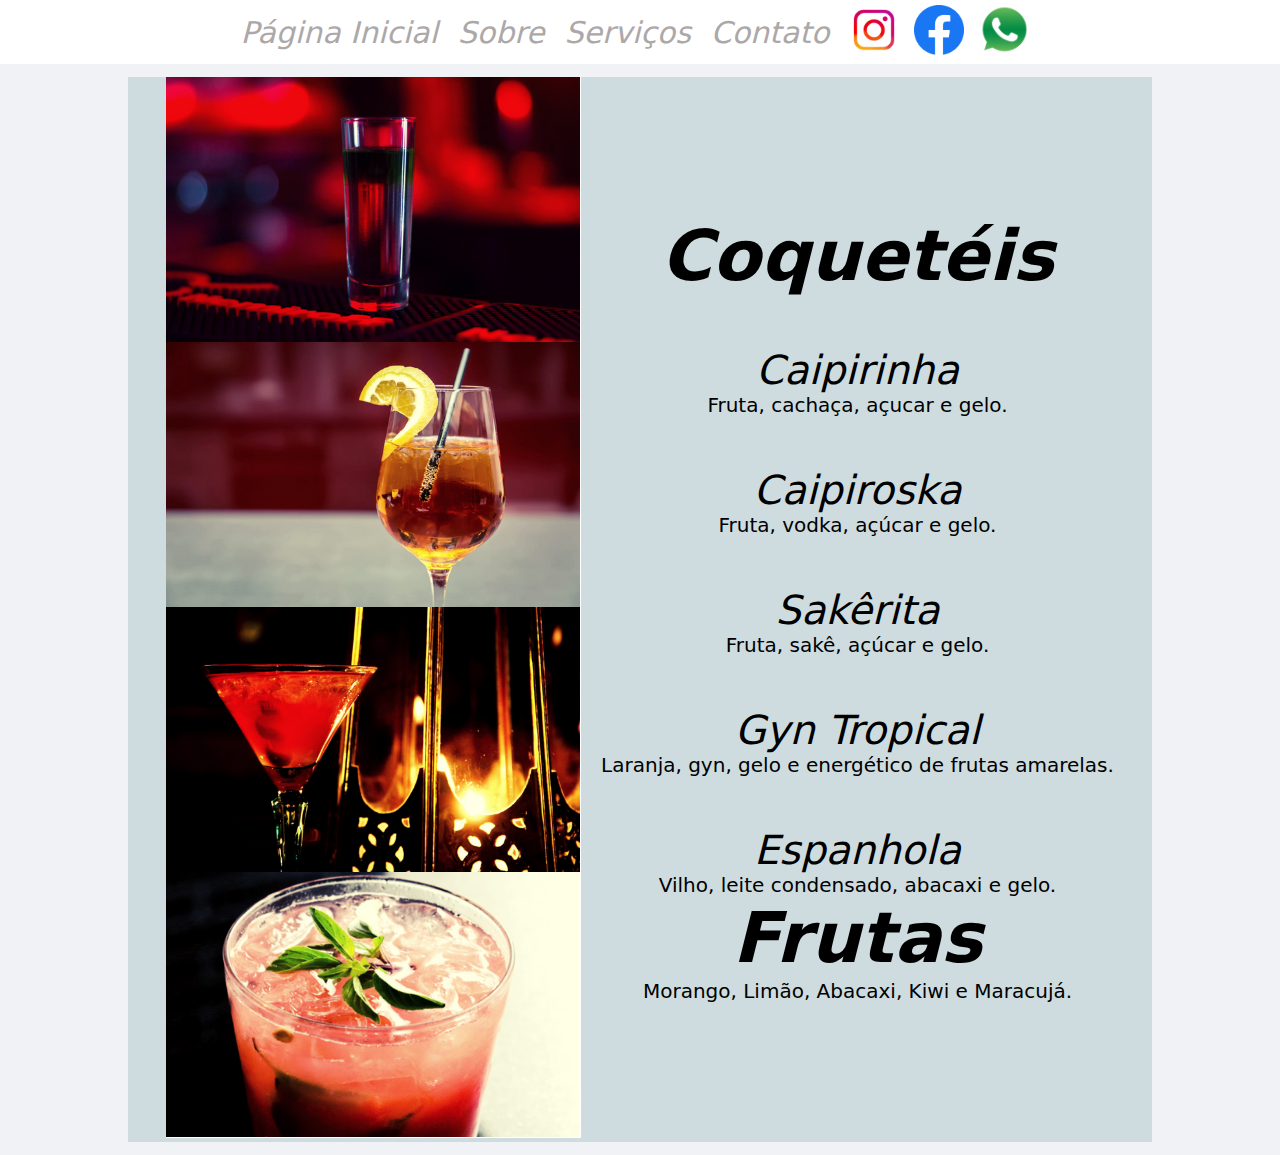
==== drinks.html @ b9a2db6b "Atualizações" ====
<!DOCTYPE html>
<html lang="en">
<head>
    <meta charset="UTF-8">
    <meta name="viewport" content="width=device-width, initial-scale=1.0">
    <link rel="stylesheet" href="style.css">
    <title>Drinks R.F Eventos</title>
</head>
<body>
    <header>
        <div class="container-menu">
            <a href="index.html"><button><i>Página Inicial</i></button></a>
            <a href="index.html,#we-are"><button><i>Sobre</i></button></a>
            <a href=""><button><i>Serviços</i></button></a>
            <a href=""><button><i>Contato</i></button></a>
            <a href=""><img src="assets/instagram-logo-.webp" width="60px" alt=""></a>
            <a href=""><img src="assets/facebook-13.png" width="50px" alt=""></a>
            <a href="https://api.whatsapp.com/send?phone=5515991683785&text=%20Olá,Gostaria de um Orçamento%20!"><img
                    src="assets/logo-whatsapp.png" width="60px" alt="logo-whatsapp"></a>
            
        </div>
    </header>
    <div  class="container-drinks">
        <div>
            <img src="assets/drinks-efect.png" alt="">
            
        </div>
        
        <div>
           <ul><h1 class="h1"><i>Coquetéis</i></h1> 
            <li>
                <h2 class="h2"><i>Caipirinha</i></h2>
                <p class="p">Fruta, cachaça, açucar e gelo.</p>
            </li>
            <li>
                <h2 class="h2"><i>Caipiroska</i></h2>
                <p class="p">Fruta, vodka, açúcar e gelo.</p>
            </li>
            <li>
                <h2 class="h2"><i>Sakêrita</i></h2>
                <p class="p">Fruta, sakê, açúcar e gelo.</p>
            </li>
            <li>
                <h2 class="h2"><i>Gyn Tropical</i></h2>
                <p class="p">Laranja, gyn, gelo e energético de frutas amarelas.</p>
            </li>
            <li>
                <h2 class="h2"><i>Espanhola</i></h2>
                <p class="p">Vilho, leite condensado, abacaxi e gelo.</p>
            </li>
            
           </ul>
           <h1 class="h1"><i>Frutas</i></h1>
            <p class="p">Morango, Limão, Abacaxi, Kiwi e Maracujá.</p>
        </div>
    
</body>
</html>
---- style.css ----
@import url('https://fonts.googleapis.com/css2?family=Raleway:ital,wght@0,100..900;1,100..900&family=Roboto:ital,wght@0,100;0,300;0,400;0,500;0,700;0,900;1,100;1,300;1,400;1,500;1,700;1,900&display=swap');

* {
    margin: 0;
    padding: 0;
    box-sizing: border-box;
    font-family: system-ui, -apple-system, BlinkMacSystemFont, 'Segoe UI', Roboto, Oxygen, Ubuntu, Cantarell, 'Open Sans', 'Helvetica Neue', sans-serif, Segoe UI, Roboto, Oxygen, Ubuntu, Cantarell, Fira Sans, Droid Sans, Helvetica Neue, sans-serif;
    
}
body {
    min-width: 90vw;
    min-height: 100vh;
    background-color: #f0f2f5;
}
html {
    scroll-behavior: smooth;
    transition: ease 4s;
  }
header {
    background-color: #fff;
    display: flex;
}
.logo {
    width: 25%;
}
.container-menu {
    display: flex;
    align-items: center;
    justify-content: center;
    width: 100%;
    gap: 10px;
    margin-right: 10px;   
}
button {
    font-size: 30px;
    border-radius: 5px;
    padding: 5px;
    border: none;
    background-color: transparent;
    color: #aca8a8;
}
button:hover {
    color: #000;
}
article {
    display: flex;
    align-items: center;
    justify-content: center;
    height: 100%;
    width: 100%;
}
.container.mains {
    width: 90%;
    margin: auto;
}
.img-main {
    width: 40%;
    height: auto;
}
.container-we-are,.container-class {
    display: flex;
    background-color: #cedcdf;
    justify-content: center;
    align-items: center;
    text-align: center;
    width: 80%;
    margin: 1% auto;
    gap: 20px;   
    padding: 30px;
}
h1 {
    font-size: 50px;
}
h2{
    font-weight: normal;
}
.img-equip {
    width: 100%;
}
.tag-service{
    width: 100%;
    font-size: 50px;
    text-align: center;
     
}
.img-services {
    margin-top: 20px;
    height: 420px;
    width: 350px;
    background-color: #cedcdf;
    text-align: center;
}
a{
    text-decoration: none;
    color: #000;
}
span{
    opacity: 0.2;
    font-weight: normal;
}
span:hover{
    opacity: 1.8;
    transition: 0.6s;
}
.service-main {
    width: 100%;
    display: flex;
    margin: 5% 20%;
    justify-content: left;
    font-size: 50px;
}
footer {
    margin-top: 10%;
    width: 100%;
    background-color: #fff;
}
.footer-p {
    color: #000;
    text-align: center;
    font-size: 20px;
}
.container-drinks{
    display: flex;
    background-color: #cedcdf;
    justify-content: center;
    align-items: center;
    text-align: center;
    width: 80%;
    margin: 1% auto;
    gap: 20px; 
}
ul{
    list-style: none;
}
li{
    margin-top: 50px;
}
.h1{
    font-size: 70px;
}
.h2{
    font-size: 40px;
}
.p{
    font-size: 20px;
}
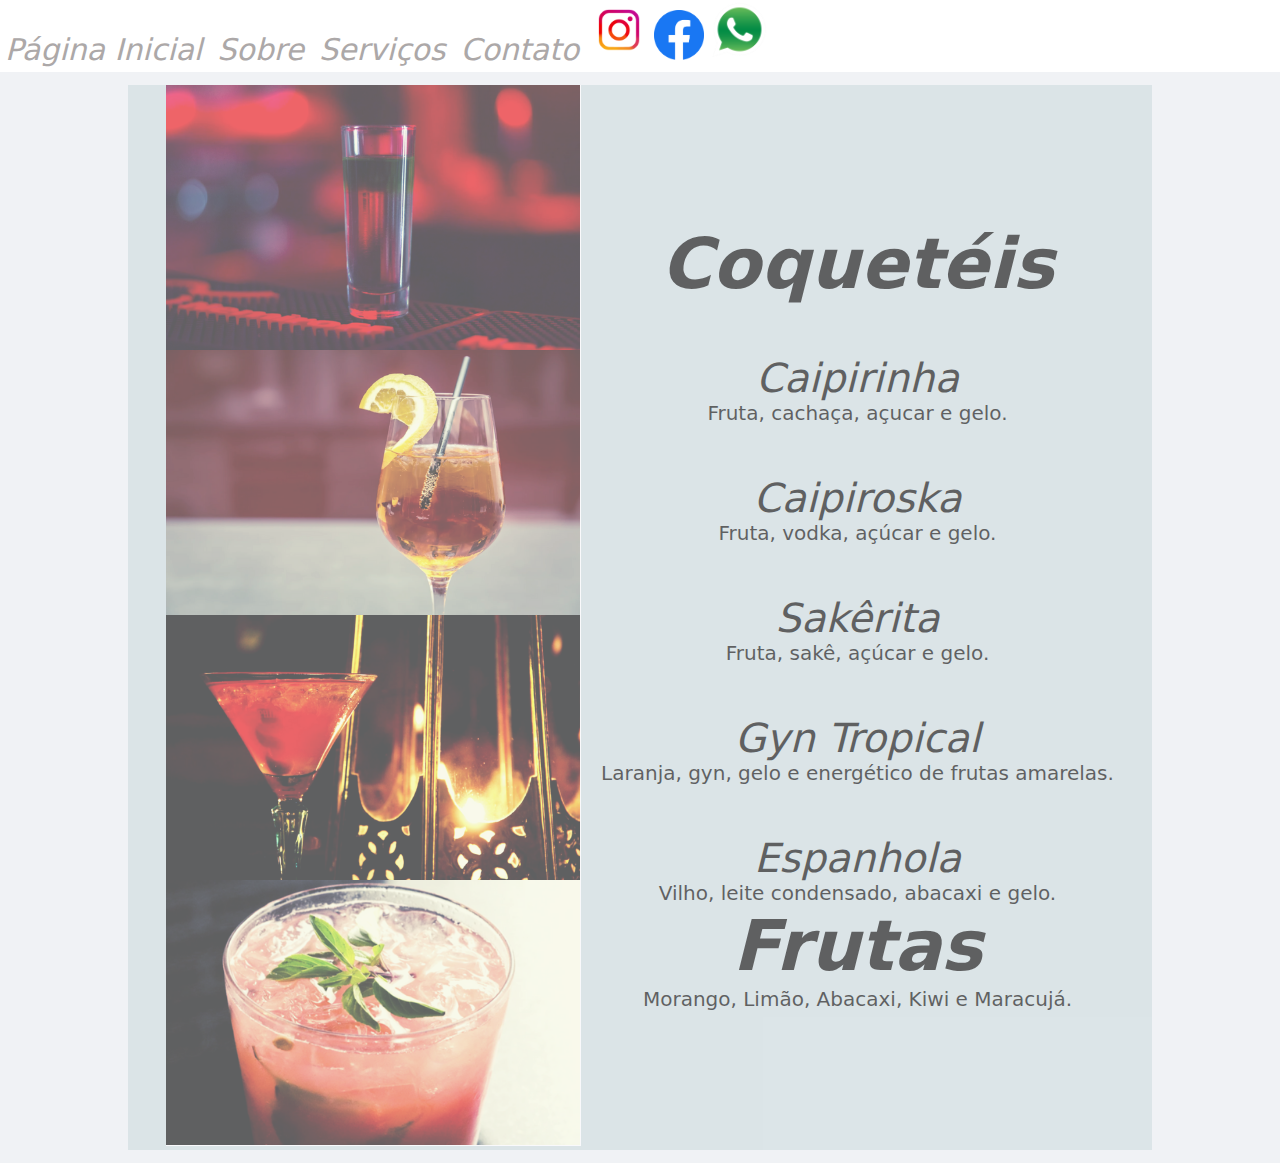
==== commit 9f76cc74: "modificação 00:11" ====
--- a/drinks.html
+++ b/drinks.html
@@ -22,7 +22,7 @@
     </header>
     <div  class="container-drinks">
         <div>
-            <img src="assets/drinks-efect.png" alt="">
+            <img class="img-drinks" src="assets/drinks-efect.png" alt="">
             
         </div>
         
--- a/style.css
+++ b/style.css
@@ -23,7 +23,11 @@
 .logo {
     width: 25%;
 }
-.container-menu {
+#btn-mobile{
+    display: none;
+}
+
+#header{
     display: flex;
     align-items: center;
     justify-content: center;
@@ -94,11 +98,11 @@
     text-decoration: none;
     color: #000;
 }
-span{
-    opacity: 0.2;
+.container-class{
+    opacity: 0.5;
     font-weight: normal;
 }
-span:hover{
+.container-class:hover{
     opacity: 1.8;
     transition: 0.6s;
 }
@@ -109,16 +113,7 @@
     justify-content: left;
     font-size: 50px;
 }
-footer {
-    margin-top: 10%;
-    width: 100%;
-    background-color: #fff;
-}
-.footer-p {
-    color: #000;
-    text-align: center;
-    font-size: 20px;
-}
+
 .container-drinks{
     display: flex;
     background-color: #cedcdf;
@@ -127,7 +122,12 @@
     text-align: center;
     width: 80%;
     margin: 1% auto;
-    gap: 20px; 
+    gap: 20px;
+    opacity: 0.6; 
+}
+.container-drinks:hover{
+    opacity: 1.8;
+    transition: 0.6s;
 }
 ul{
     list-style: none;
@@ -144,3 +144,49 @@
 .p{
     font-size: 20px;
 }
+footer {
+    margin-top: auto;
+    width: 100%;
+    background-color: #fff;
+}
+.footer-p {
+    color: #000;
+    text-align: center;
+    font-size: 20px;
+    
+}
+@media (max-width:1920px){
+    .container-class {
+        display: flex;
+        background-color: #cedcdf;
+        justify-content: center;
+        align-items: center;
+        text-align: center;
+        width: 80%;
+        margin: 1% auto;
+        gap: 20px;   
+        padding: 30px;
+    }
+    .img-services {
+        margin-top: 20px;
+        height: 320px;
+        width: 250px;
+        background-color: #cedcdf;
+        text-align: center;
+    }
+}
+
+
+@media (max-width:600px){
+#btn-mobile{
+    width: 100%;
+    display: block;
+    justify-content: end;
+}
+#container-menu{
+    display: none;
+}
+#nav.active #container-menu{
+    display: flex;
+}
+}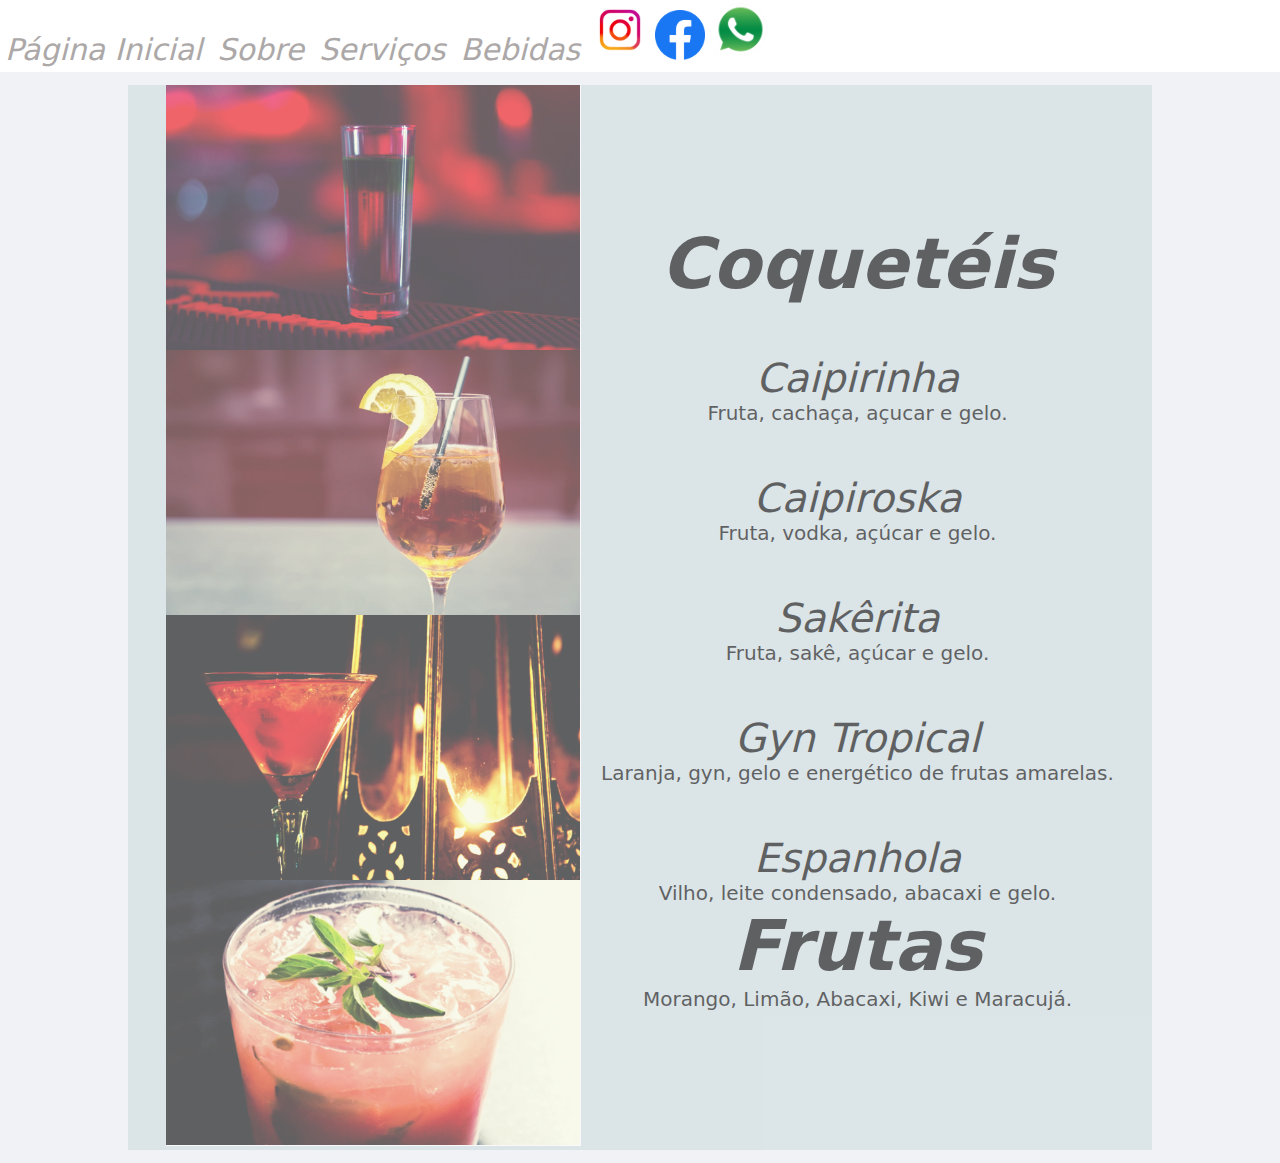
==== commit f77531e7: "modificação mobile" ====
--- a/drinks.html
+++ b/drinks.html
@@ -12,7 +12,7 @@
             <a href="index.html"><button><i>Página Inicial</i></button></a>
             <a href="index.html,#we-are"><button><i>Sobre</i></button></a>
             <a href=""><button><i>Serviços</i></button></a>
-            <a href=""><button><i>Contato</i></button></a>
+            <a href="index.html,.container-drinks"><button><i>Bebidas</i></button></a>
             <a href=""><img src="assets/instagram-logo-.webp" width="60px" alt=""></a>
             <a href=""><img src="assets/facebook-13.png" width="50px" alt=""></a>
             <a href="https://api.whatsapp.com/send?phone=5515991683785&text=%20Olá,Gostaria de um Orçamento%20!"><img
--- a/style.css
+++ b/style.css
@@ -5,36 +5,44 @@
     padding: 0;
     box-sizing: border-box;
     font-family: system-ui, -apple-system, BlinkMacSystemFont, 'Segoe UI', Roboto, Oxygen, Ubuntu, Cantarell, 'Open Sans', 'Helvetica Neue', sans-serif, Segoe UI, Roboto, Oxygen, Ubuntu, Cantarell, Fira Sans, Droid Sans, Helvetica Neue, sans-serif;
-    
-}
+
+}
+
 body {
     min-width: 90vw;
     min-height: 100vh;
     background-color: #f0f2f5;
 }
+
+/*EFEITO DESCER ATE O ID*/
 html {
     scroll-behavior: smooth;
     transition: ease 4s;
-  }
+}
+
+/*ESTILIZAÇÃO DO TOPO */
 header {
     background-color: #fff;
     display: flex;
 }
+
 .logo {
     width: 25%;
 }
-#btn-mobile{
+
+#btn-mobile {
     display: none;
 }
 
-#header{
+.header {
     display: flex;
     align-items: center;
     justify-content: center;
     width: 100%;
     gap: 10px;
-    margin-right: 10px;   
-}
+    margin-right: 10px;
+}
+
 button {
     font-size: 30px;
     border-radius: 5px;
@@ -43,9 +51,12 @@
     background-color: transparent;
     color: #aca8a8;
 }
+
 button:hover {
     color: #000;
 }
+
+/*ESTILIZAÇÃO DA LOGO PRINCIPAL */
 article {
     display: flex;
     align-items: center;
@@ -53,68 +64,20 @@
     height: 100%;
     width: 100%;
 }
+
 .container.mains {
     width: 90%;
     margin: auto;
 }
+
 .img-main {
     width: 40%;
     height: auto;
 }
-.container-we-are,.container-class {
-    display: flex;
-    background-color: #cedcdf;
-    justify-content: center;
-    align-items: center;
-    text-align: center;
-    width: 80%;
-    margin: 1% auto;
-    gap: 20px;   
-    padding: 30px;
-}
-h1 {
-    font-size: 50px;
-}
-h2{
-    font-weight: normal;
-}
-.img-equip {
-    width: 100%;
-}
-.tag-service{
-    width: 100%;
-    font-size: 50px;
-    text-align: center;
-     
-}
-.img-services {
-    margin-top: 20px;
-    height: 420px;
-    width: 350px;
-    background-color: #cedcdf;
-    text-align: center;
-}
-a{
-    text-decoration: none;
-    color: #000;
-}
-.container-class{
-    opacity: 0.5;
-    font-weight: normal;
-}
-.container-class:hover{
-    opacity: 1.8;
-    transition: 0.6s;
-}
-.service-main {
-    width: 100%;
-    display: flex;
-    margin: 5% 20%;
-    justify-content: left;
-    font-size: 50px;
-}
-
-.container-drinks{
+
+/*ESTILIZAÇÃO SOBRE A EQUIPE E SOBRE OS SERVIÇOS*/
+.container-we-are,
+.container-class {
     display: flex;
     background-color: #cedcdf;
     justify-content: center;
@@ -123,39 +86,107 @@
     width: 80%;
     margin: 1% auto;
     gap: 20px;
-    opacity: 0.6; 
-}
-.container-drinks:hover{
+    padding: 30px;
+}
+
+h1 {
+    font-size: 50px;
+}
+
+h2 {
+    font-weight: normal;
+}
+
+.img-equip {
+    width: 100%;
+}
+
+/*ESTILAZAÇÃO DO TEXTO SERVIÇOS */
+.tag-service {
+    width: 100%;
+    font-size: 50px;
+    text-align: center;
+}
+
+/*ESTILIZAÇÃO NAS IMAGENS DE SERVIÇO */
+.img-services {
+    margin-top: 20px;
+    height: 420px;
+    width: 350px;
+    background-color: #cedcdf;
+    text-align: center;
+}
+
+/*EFEITO SOBRE O CONTAINER DOS SERVIÇOS */
+.container-class {
+    opacity: 0.5;
+    font-weight: normal;
+}
+
+.container-class:hover {
     opacity: 1.8;
     transition: 0.6s;
 }
-ul{
+
+/*ESTILIZAÇÃO DO CONTAINER CARDAPIO */
+.container-drinks {
+    display: flex;
+    background-color: #cedcdf;
+    justify-content: center;
+    align-items: center;
+    text-align: center;
+    width: 80%;
+    margin: 1% auto;
+    gap: 20px;
+    opacity: 0.6;
+}
+
+/*ESTILIZAÇÃO DOS TEXTOS DO CARDAPIO */
+ul {
     list-style: none;
 }
-li{
+
+li {
     margin-top: 50px;
 }
-.h1{
+
+.h1 {
     font-size: 70px;
 }
-.h2{
+
+.h2 {
     font-size: 40px;
 }
-.p{
+
+.p {
     font-size: 20px;
 }
+
+/*EFEITO SUAVE NO CARDAPIO */
+.container-drinks:hover {
+    opacity: 1.8;
+    transition: 0.6s;
+}
+
+/*ESTILIZAÇÃO DO RODAPÉ*/
 footer {
     margin-top: auto;
     width: 100%;
     background-color: #fff;
 }
+
 .footer-p {
     color: #000;
     text-align: center;
     font-size: 20px;
-    
-}
-@media (max-width:1920px){
+
+}
+
+input {
+    display: none;
+}
+
+@media (max-width:1920px) {
     .container-class {
         display: flex;
         background-color: #cedcdf;
@@ -164,9 +195,10 @@
         text-align: center;
         width: 80%;
         margin: 1% auto;
-        gap: 20px;   
+        gap: 20px;
         padding: 30px;
     }
+
     .img-services {
         margin-top: 20px;
         height: 320px;
@@ -177,16 +209,205 @@
 }
 
 
-@media (max-width:600px){
-#btn-mobile{
-    width: 100%;
-    display: block;
-    justify-content: end;
-}
-#container-menu{
-    display: none;
-}
-#nav.active #container-menu{
-    display: flex;
-}
+@media (max-width:600px) {
+
+    /*ESTILIZAÇÃO DO MENU MOBILE*/
+    
+    a {
+        text-decoration: none;
+        color: #1E1E23;
+        opacity: 1;
+        font-family: 'work sans', sans-serif;
+        font-size: 1.5em;
+        font-weight: 400;
+        transition: 200ms;
+    }
+
+    .container-menu {
+        display: flex;
+        flex-direction: column;
+        position: relative;
+        width: 100%;
+        top: 10px;
+        
+        z-index: 1;
+        -webkit-user-select: none;
+        user-select: none;
+    }
+
+    .container-menu input{
+  display: flex;
+  width: 40px;
+  height: 32px;
+  position: absolute;
+  cursor: pointer;
+  opacity: 0;
+  z-index: 2;
+}
+    .container-menu input {
+        color: #000;
+        display: flex;
+        width: 40;
+        height: 32;
+        position: absolute;
+        cursor: pointer;
+        opacity: 0;
+        z-index: 2;
+    }
+/* INPUT E ANIMAÇÃO */
+header input {
+    margin-left: 10px;
+}
+    .container-menu span {
+        display: flex;
+       
+        width: 30px;
+        height: 2px;
+        margin-bottom: 5px;
+        position: relative;
+        
+        background: #0395f7;
+        
+        border-radius: 3px;
+        z-index: 1;
+        transform-origin: 5px 0px;
+        transition:  0.5s cubic-bezier(0.77, 0.2, 0.05, 1.0);
+            background: cubic-bezier(0.77, 0.2, 0.05, 1.0);
+            opacity: 0.55s ease;
+    }
+/*ANIMAÇÕES DA TECLA ABRIR E FECHAR MENU */
+    .container-menu span:first-child {
+        transform-origin: 0% 0%;
+    }
+
+    .container-menu span:nth-last-child(2) {
+        transform-origin: 0% 100%;
+    }
+
+    .container-menu input:checked~span {
+        opacity: 1;
+        transform: rotate(45deg) translate(-3px, -1px);
+        background: #36383F;
+    }
+
+    .container-menu input:checked~span:nth-last-child(3) {
+        opacity: 0;
+        transform: rotate(0deg) scale(0.2, 0.2);
+    }
+
+    .container-menu input:checked~span:nth-last-child(2) {
+        transform: rotate(-40deg) translate(0, -1px);
+    }
+ /*MENU*/
+    .menu {
+        position: absolute;
+        width: 180px;
+        height: 600px;
+        
+        margin: -10px 0 0 290px;
+        padding: 50px;
+        padding-top: 125px;
+        background-color: #F5F6FA;
+        -webkit-font-smoothing: antialiased;
+        transform-origin: 0% 0%;
+        transform: translate(-90%, 0%);
+        transform:  0.5s cubic-bezier(0.77, 0.2, 0.05, 1.0);
+    }
+
+    .menu a {
+        padding: 10px 0;
+        transition-delay: 2s;
+    }
+
+    .container-menu input:checked~ul {
+        transform: none;
+    }
+
+    .container-we-are,
+    .container-class {
+        display: flex;
+        flex-direction: column;
+        background-color: #cedcdf;
+        justify-content: center;
+        align-items: center;
+        text-align: center;
+        width: 80%;
+        margin: 1% auto;
+        gap: 20px;
+        padding: 30px;
+    }
+
+    h1 {
+        font-size: 20px;
+    }
+
+    h2 {
+        font-weight: normal;
+    }
+
+    .img-equip {
+        width: 100%;
+    }
+
+    .img-services {
+        margin-top: 0px;
+        height: 0%;
+        width: 70%;
+        background-color: #cedcdf;
+        text-align: center;
+
+    }
+
+    .container-class,
+    .container-drinks {
+        opacity: 1;
+        font-weight: normal;
+    }
+
+    .tag-service {
+        font-size: 30px;
+
+    }
+
+    .container-drinks {
+        display: flex;
+        background-color: #cedcdf;
+        justify-content: center;
+        align-items: center;
+        text-align: center;
+        width: 80%;
+        height: 80%;
+        margin: 0% auto;
+
+    }
+
+    .img-drinks {
+        height: 450px;
+    }
+
+    ul {
+        list-style: none;
+        display: flex;
+        flex-direction: column;
+    }
+
+    li {
+        margin-top: 10px;
+    }
+
+    .h1 {
+        font-size: 20px;
+    }
+
+    .h2 {
+        font-size: 15px;
+    }
+
+    .p {
+        font-size: 10px;
+    }
+
+
+
+
 }